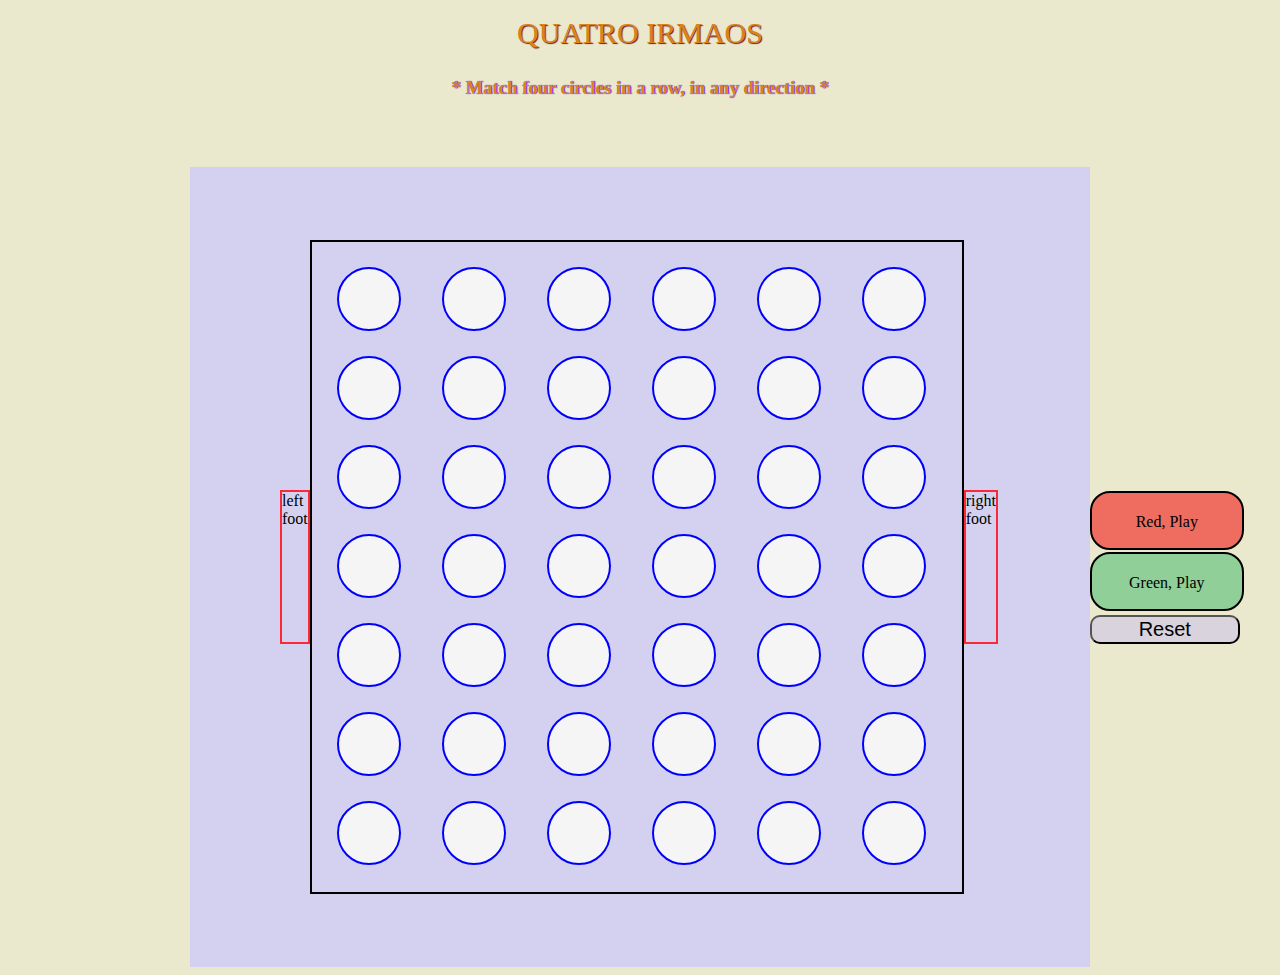
==== index.html @ c572fa80 "First Commit HTML CSS" ====
<!DOCTYPE html>
    <html lang="en">
        <head>
            <meta charset="UTF-8">
            <meta http-equiv="X-UA-Compatible" content="IE=edge">
            <meta name="viewport" content="width=device-width, initial-scale=1.0">
            <link rel="stylesheet" href="../game.css">
           
            <title>Quatro Irmaos</title>
        </head>
            <body>
                <header class='pgTitle'>QUATRO IRMAOS</header>
                <h3 class='instructs'>* Match four circles in a row, in any direction *</h3>
                    <div class='gridContainer'>
                        <div class='leftFoot'>left foot</div>
                        <div class='playGrid' id=''>
                            <div class="rows">
                                <div class="circle spots" id="cir0"></div>
                                <div class="circle spots" id="cir6"></div>
                                <div class="circle spots" id="cir12"></div>
                                <div class="circle spots" id="cir18"></div>
                                <div class="circle spots" id="cir24"></div>
                                <div class="circle spots" id="cir30"></div>
                                <div class="circle spots" id="cir36"></div>
                            </div>
                            <div class="rows">
                                <div class="circle spots" id="cir1"></div>
                                <div class="circle spots" id="cir7"></div>
                                <div class="circle spots" id="cir13"></div>
                                <div class="circle spots" id="cir19"></div>
                                <div class="circle spots" id="cir25"></div>
                                <div class="circle spots" id="cir31"></div>
                                <div class="circle spots" id="cir37"></div>
                            </div>
                            <div class="rows">
                                <div class="circle spots" id="cir2"></div>
                                <div class="circle spots" id="cir8"></div>
                                <div class="circle spots" id="cir14"></div>
                                <div class="circle spots" id="cir20"></div>
                                <div class="circle spots" id="cir26"></div>
                                <div class="circle spots" id="cir32"></div>
                                <div class="circle spots" id="cir38"></div>
                            </div>
                            <div class="rows">
                                <div class="circle spots" id="cir3"></div>
                                <div class="circle spots" id="cir9"></div>
                                <div class="circle spots" id="cir15"></div>
                                <div class="circle spots" id="cir21"></div>
                                <div class="circle spots" id="cir27"></div>
                                <div class="circle spots" id="cir33"></div>
                                <div class="circle spots" id="cir39"></div>
                            </div>
                            <div class="rows">
                                <div class="circle spots" id="cir4"></div>
                                <div class="circle spots" id="cir10"></div>
                                <div class="circle spots" id="cir16"></div>
                                <div class="circle spots" id="cir22"></div>
                                <div class="circle spots" id="cir28"></div>
                                <div class="circle spots" id="cir34"></div>
                                <div class="circle spots" id="cir40"></div>
                            </div>
                            <div class="rows">
                                <div class="circle spots" id="cir5"></div>
                                <div class="circle spots" id="cir11"></div>
                                <div class="circle spots" id="cir17"></div>
                                <div class="circle spots" id="cir23"></div>
                                <div class="circle spots" id="cir29"></div>
                                <div class="circle spots" id="cir35"></div>
                                <div class="circle spots" id="cir41"></div>
                            </div>
                        </div>

                        <div class='rightFoot'>right foot</div>
                        <div class='playerDivReset'>
                            <div class='redPlayer'>Red, Play</div>
                            <div class='grnPlayer'>Green, Play</div>
                            <button class='resetBtn'>Reset</button>
                        </div>

                        <div class="greenCache">
                            <div class="slugsGreen"></div>
                            <div class="slugsGreen"></div>
                            <div class="slugsGreen"></div>
                            <div class="slugsGreen"></div>
                            <div class="slugsGreen"></div>
                            <div class="slugsGreen"></div>
                            <div class="slugsGreen"></div>
                            <div class="slugsGreen"></div>
                            <div class="slugsGreen"></div>
                            <div class="slugsGreen"></div>
                            <div class="slugsGreen"></div>
                            <div class="slugsGreen"></div>
                            <div class="slugsGreen"></div>
                            <div class="slugsGreen"></div>
                            <div class="slugsGreen"></div>
                            <div class="slugsGreen"></div>
                            <div class="slugsGreen"></div>
                            <div class="slugsGreen"></div>
                            <div class="slugsGreen"></div>
                            <div class="slugsGreen"></div>
                            <div class="slugsGreen"></div>
                        </div>

                        <div class="redCache">
                            <div class="slugsRed"></div>
                            <div class="slugsRed"></div>
                            <div class="slugsRed"></div>
                            <div class="slugsRed"></div>
                            <div class="slugsRed"></div>
                            <div class="slugsRed"></div>
                            <div class="slugsRed"></div>
                            <div class="slugsRed"></div>
                            <div class="slugsRed"></div>
                            <div class="slugsRed"></div>
                            <div class="slugsRed"></div>
                            <div class="slugsRed"></div>
                            <div class="slugsRed"></div>
                            <div class="slugsRed"></div>
                            <div class="slugsRed"></div>
                            <div class="slugsRed"></div>
                            <div class="slugsRed"></div>
                            <div class="slugsRed"></div>
                            <div class="slugsRed"></div>
                            <div class="slugsRed"></div>
                            <div class="slugsRed"></div>
                        </div>

                    </div>
                
            </body>
            <script src="../game.js"></script>
    </html>
---- game.css ----
body {
    background-color: rgb(235, 233, 205);
}

.pgTitle {
    color: rgb(220, 131, 22);
    line-height: 50px;
    font-size: 30px;
    text-align: center ;
    text-shadow: rgb(96, 21, 54) 1px 1px 1px;
}

.instructs {
    color: rgb(220, 131, 22);
    text-align: center;
    text-shadow: rgb(72, 24, 218) 1px 0 1px;
    padding-bottom: 50px;
}

.gridContainer {        /*This holds the playGrid*/
    align-items: center; 
    display: flex;
    width: 900px;
    height:800px;
    background-color: rgb(212, 209, 240);
    /* border: 10px solid purple; */
    margin: auto;
}

.leftFoot {
    width: 30px;
    height: 150px;
    border: 2px solid rgb(251, 40, 54);
    margin-left: 10%;
    

}

.playGrid {             /*This is where the circles are laid out */

    display: grid;
    grid-template-rows: repeat(6, 15px);
    grid-template-columns: repeat(7, 15px);
    grid-gap: 90px;

    width: 600px;
    height: 600px;
    border: 2px solid black;
    padding: 25px;
}


.circle {
    width: 60px;
    height: 60px;
    background-color: whitesmoke;
    margin-bottom: 25px;
    border-radius: 100px;
    border: 2px solid blue;
}

.rightFoot {
    width: 30px;
    height: 150px;
    border: 2px solid rgb(251, 40, 54);
    margin-right: 10%;
}

.redPlayer {
    background-color: rgb(239, 108, 96);
    text-align: center;
    padding: 20px;
    width: 110px;
    height: 15px;
    border: 2px solid black;
    border-radius: 20px;
    margin: 2px;
}
.redPlayer:hover {
    background-color: rgb(242, 81, 66);
}
.grnPlayer {
    background-color: rgb(144, 207, 151);
    text-align: center;
    padding: 20px;
    width: 110px;
    height: 15px;
    border: 2px solid black;
    border-radius: 20px;
    margin: 2px;
}
.grnPlayer:hover {
    background-color: rgb(97, 200, 109);
}

.resetBtn {
    background-color: rgb(216, 211, 221);
    font-size: 20px;
    width: 150px;
    border-radius: 10px;
    margin: 2px;
}
.resetBtn:hover {
    background-color: rgb(208, 174, 242);
}
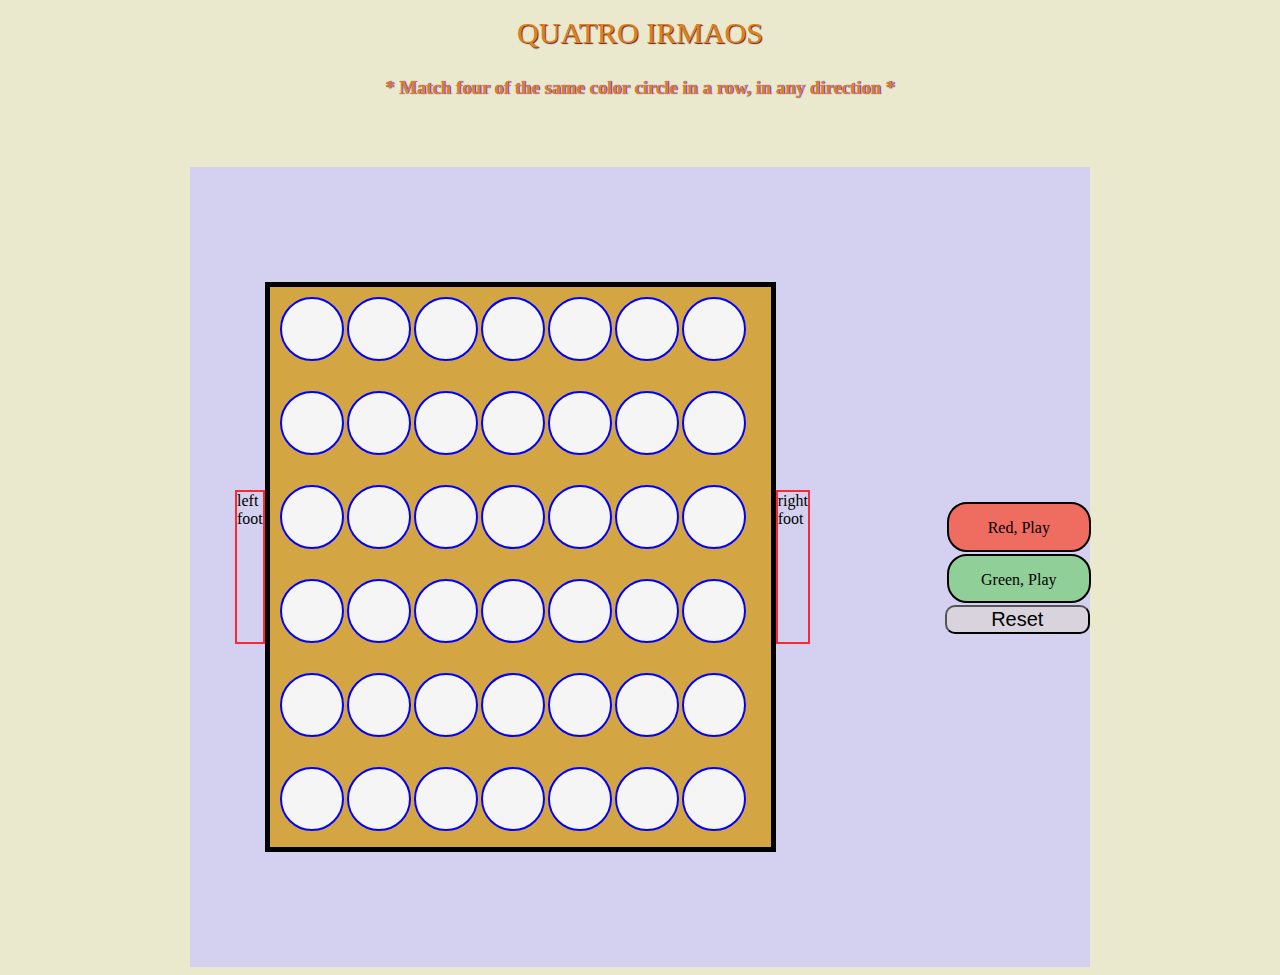
==== commit 1533a7e8: "HTMLv.4. Sstarting winning array" ====
--- a/index.html
+++ b/index.html
@@ -10,64 +10,83 @@
         </head>
             <body>
                 <header class='pgTitle'>QUATRO IRMAOS</header>
-                <h3 class='instructs'>* Match four circles in a row, in any direction *</h3>
+                <h3 class='instructs'>* Match four of the same color circle in a row, in any direction *</h3>
                     <div class='gridContainer'>
                         <div class='leftFoot'>left foot</div>
                         <div class='playGrid' id=''>
-                            <div class="rows">
-                                <div class="circle spots" id="cir0"></div>
-                                <div class="circle spots" id="cir6"></div>
-                                <div class="circle spots" id="cir12"></div>
-                                <div class="circle spots" id="cir18"></div>
-                                <div class="circle spots" id="cir24"></div>
-                                <div class="circle spots" id="cir30"></div>
-                                <div class="circle spots" id="cir36"></div>
+                            <div class="columns col1"> <!--0,7,14 - +8th spot to right=diag-->
+                                <div class="circles" id="slot0"></div>
+                                <div class="circles" id="slot8"></div>
+                                <div class="circles" id="slot16"></div>
+                                <div class="circles" id="slot24"></div>
+                                <div class="circles" id="slot32"></div>
+                                <div class="circles" id="slot40"></div>
+                                <div class="taken" id="slot48"></div>
                             </div>
-                            <div class="rows">
-                                <div class="circle spots" id="cir1"></div>
-                                <div class="circle spots" id="cir7"></div>
-                                <div class="circle spots" id="cir13"></div>
-                                <div class="circle spots" id="cir19"></div>
-                                <div class="circle spots" id="cir25"></div>
-                                <div class="circle spots" id="cir31"></div>
-                                <div class="circle spots" id="cir37"></div>
+                            <div class="columns col2"> <!--1,8, & 15 - +8th = diag-->        
+                                <div class="circles" id="slot1"></div>
+                                <div class="circles" id="slot9"></div>
+                                <div class="circles" id="slot17"></div>
+                                <div class="circles" id="slot25"></div>
+                                <div class="circles" id="slot33"></div>
+                                <div class="circles" id="slot41"></div>
+                                <div class="taken" id="slot49"></div>
                             </div>
-                            <div class="rows">
-                                <div class="circle spots" id="cir2"></div>
-                                <div class="circle spots" id="cir8"></div>
-                                <div class="circle spots" id="cir14"></div>
-                                <div class="circle spots" id="cir20"></div>
-                                <div class="circle spots" id="cir26"></div>
-                                <div class="circle spots" id="cir32"></div>
-                                <div class="circle spots" id="cir38"></div>
+                            <div class="columns col3"> <!--2,9, & 16 - +8th =diag-->
+                                <div class="circles" id="slot2"></div>
+                                <div class="circles" id="slot10"></div>
+                                <div class="circles" id="slot18"></div>
+                                <div class="circles" id="slot26"></div>
+                                <div class="circles" id="slot34"></div>
+                                <div class="circles" id="slot42"></div>
+                                <div class="taken" id="slot50"></div>
                             </div>
-                            <div class="rows">
-                                <div class="circle spots" id="cir3"></div>
-                                <div class="circle spots" id="cir9"></div>
-                                <div class="circle spots" id="cir15"></div>
-                                <div class="circle spots" id="cir21"></div>
-                                <div class="circle spots" id="cir27"></div>
-                                <div class="circle spots" id="cir33"></div>
-                                <div class="circle spots" id="cir39"></div>
+                            <div class="columns col4"> <!--3,10, & 17 - +6 or +8 right = diag-->
+                                <div class="circles" id="slot3"></div>
+                                <div class="circles" id="slot11"></div>
+                                <div class="circles" id="slot19"></div>
+                                <div class="circles" id="slot27"></div>
+                                <div class="circles" id="slot35"></div>
+                                <div class="circles" id="slot43"></div>
+                                <div class="taken" id="slot51"></div>
                             </div>
-                            <div class="rows">
-                                <div class="circle spots" id="cir4"></div>
-                                <div class="circle spots" id="cir10"></div>
-                                <div class="circle spots" id="cir16"></div>
-                                <div class="circle spots" id="cir22"></div>
-                                <div class="circle spots" id="cir28"></div>
-                                <div class="circle spots" id="cir34"></div>
-                                <div class="circle spots" id="cir40"></div>
+                            <div class="columns col5"> <!--4,11, & 18 - +6 right = diag-->
+                                <div class="circles" id="slot4"></div>
+                                <div class="circles" id="slot12"></div>
+                                <div class="circles" id="slot20"></div>
+                                <div class="circles" id="slot28"></div>
+                                <div class="circles" id="slot36"></div>
+                                <div class="circles" id="slot44"></div>
+                                <div class="taken" id="slot52"></div>
                             </div>
-                            <div class="rows">
-                                <div class="circle spots" id="cir5"></div>
-                                <div class="circle spots" id="cir11"></div>
-                                <div class="circle spots" id="cir17"></div>
-                                <div class="circle spots" id="cir23"></div>
-                                <div class="circle spots" id="cir29"></div>
-                                <div class="circle spots" id="cir35"></div>
-                                <div class="circle spots" id="cir41"></div>
+                            <div class="columns col6"> <!--5,12, & 19 - +6 right = diag-->
+                                <div class="circles" id="slot5"></div>
+                                <div class="circles" id="slot13"></div>
+                                <div class="circles" id="slot21"></div>
+                                <div class="circles" id="slot29"></div>
+                                <div class="circles" id="slot37"></div>
+                                <div class="circles" id="slot45"></div>
+                                <div class="taken" id="slot53"></div>
                             </div>
+                            <div class="columns col7"> <!--6,13, & 20 - +6 right = diag-->
+                                <div class="circles" id="slot6"></div>
+                                <div class="circles" id="slot14"></div>
+                                <div class="circles" id="slot22"></div>
+                                <div class="circles" id="slot30"></div>
+                                <div class="circles" id="slot38"></div>
+                                <div class="circles" id="slot46"></div>
+                                <div class="taken" id="slot54"></div>
+                            </div>
+                            <div class="columns col8"> <!--TAKEN RIGHT-->
+                                <div class="taken" id="slot7"></div>
+                                <div class="taken" id="slot15"></div>
+                                <div class="taken" id="slot23"></div>
+                                <div class="taken" id="slot31"></div>
+                                <div class="taken" id="slot39"></div>
+                                <div class="taken" id="slot47"></div>
+                                <div class="taken" id="slot55"></div>
+                            </div>
+
                         </div>
 
                         <div class='rightFoot'>right foot</div>
--- a/game.css
+++ b/game.css
@@ -32,47 +32,52 @@
     width: 30px;
     height: 150px;
     border: 2px solid rgb(251, 40, 54);
-    margin-left: 10%;
+    margin-left: 5%;
     
 
 }
 
 .playGrid {             /*This is where the circles are laid out */
-
     display: grid;
-    grid-template-rows: repeat(6, 15px);
-    grid-template-columns: repeat(7, 15px);
-    grid-gap: 90px;
-
-    width: 600px;
-    height: 600px;
-    border: 2px solid black;
-    padding: 25px;
+    grid-template-rows: repeat(7, 5px);
+    grid-template-columns: repeat(8, 12px);
+    grid-gap: 55px;
+    width: 900px;
+    height: 540px;
+    border: 5px solid black;
+    background-color: rgb(211, 166, 67);
+    padding: 10px;
 }
 
 
-.circle {
+.circles {
     width: 60px;
     height: 60px;
     background-color: whitesmoke;
-    margin-bottom: 25px;
+    margin-bottom: 30px;
     border-radius: 100px;
     border: 2px solid blue;
+}
+
+.taken {
+    width: 0;
+    height: 0;
+    margin: 30px;
 }
 
 .rightFoot {
     width: 30px;
     height: 150px;
     border: 2px solid rgb(251, 40, 54);
-    margin-right: 10%;
+    margin-right: 15%;
 }
 
 .redPlayer {
     background-color: rgb(239, 108, 96);
     text-align: center;
-    padding: 20px;
+    padding: 15px;
     width: 110px;
-    height: 15px;
+    height: 16px;
     border: 2px solid black;
     border-radius: 20px;
     margin: 2px;
@@ -83,7 +88,7 @@
 .grnPlayer {
     background-color: rgb(144, 207, 151);
     text-align: center;
-    padding: 20px;
+    padding: 15px;
     width: 110px;
     height: 15px;
     border: 2px solid black;
@@ -97,9 +102,8 @@
 .resetBtn {
     background-color: rgb(216, 211, 221);
     font-size: 20px;
-    width: 150px;
+    width: 145px;
     border-radius: 10px;
-    margin: 2px;
 }
 .resetBtn:hover {
     background-color: rgb(208, 174, 242);
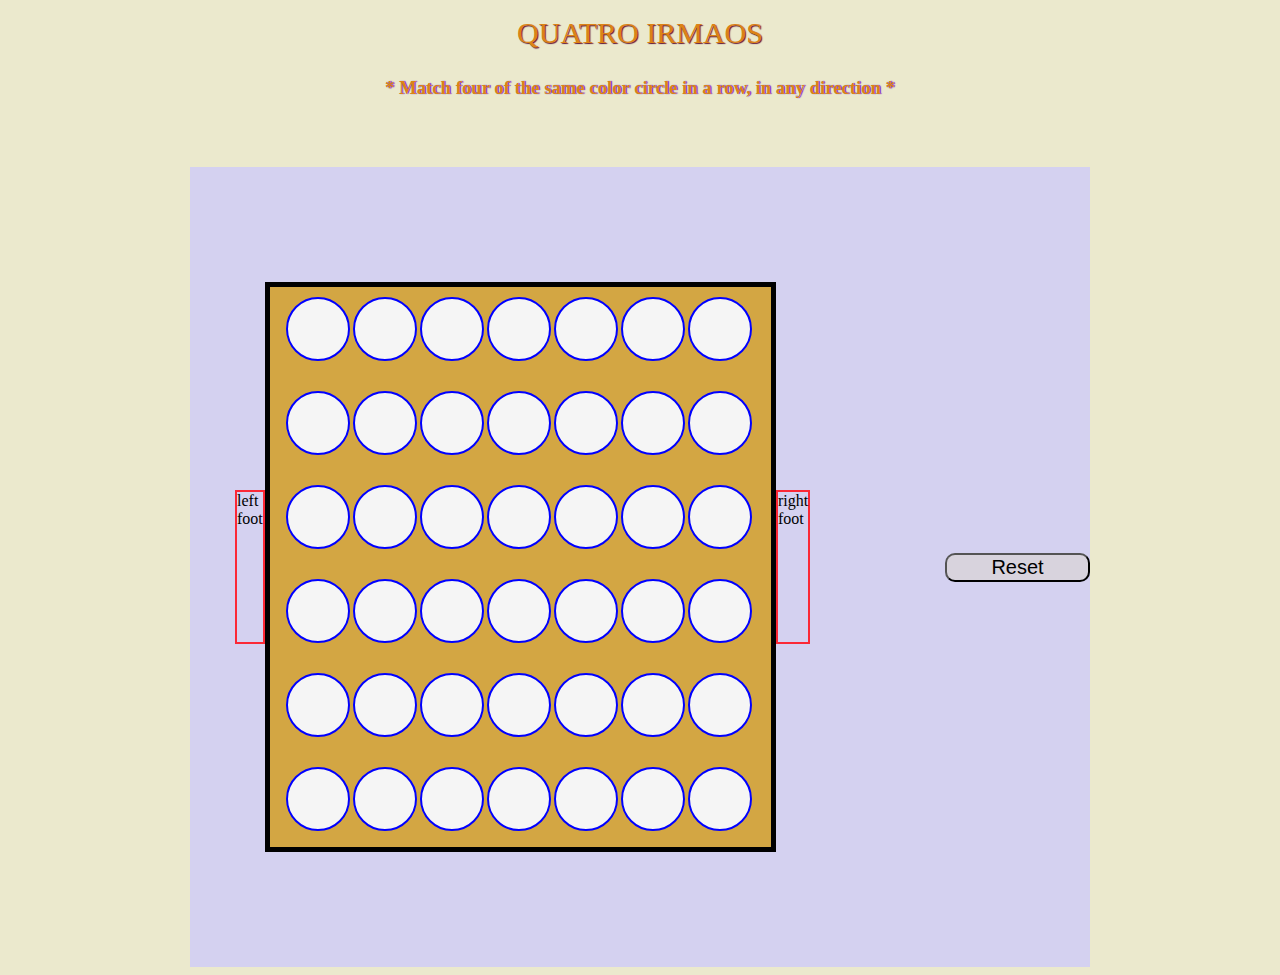
==== commit 1075a137: "Corrected winning combo matrix" ====
--- a/index.html
+++ b/index.html
@@ -12,6 +12,7 @@
                 <header class='pgTitle'>QUATRO IRMAOS</header>
                 <h3 class='instructs'>* Match four of the same color circle in a row, in any direction *</h3>
                     <div class='gridContainer'>
+                        <div class='playingNow'></div>
                         <div class='leftFoot'>left foot</div>
                         <div class='playGrid' id=''>
                             <div class="columns col1"> <!--0,7,14 - +8th spot to right=diag-->
@@ -91,8 +92,8 @@
 
                         <div class='rightFoot'>right foot</div>
                         <div class='playerDivReset'>
-                            <div class='redPlayer'>Red, Play</div>
-                            <div class='grnPlayer'>Green, Play</div>
+                            <!-- <div class='redPlayer'>Red, Play</div>
+                            <div class='grnPlayer'>Green, Play</div> -->
                             <button class='resetBtn'>Reset</button>
                         </div>
 
--- a/game.css
+++ b/game.css
@@ -42,7 +42,7 @@
     grid-template-rows: repeat(7, 5px);
     grid-template-columns: repeat(8, 12px);
     grid-gap: 55px;
-    width: 900px;
+    width: 850px;
     height: 540px;
     border: 5px solid black;
     background-color: rgb(211, 166, 67);
@@ -57,6 +57,7 @@
     margin-bottom: 30px;
     border-radius: 100px;
     border: 2px solid blue;
+    margin-left: 6px;
 }
 
 .taken {
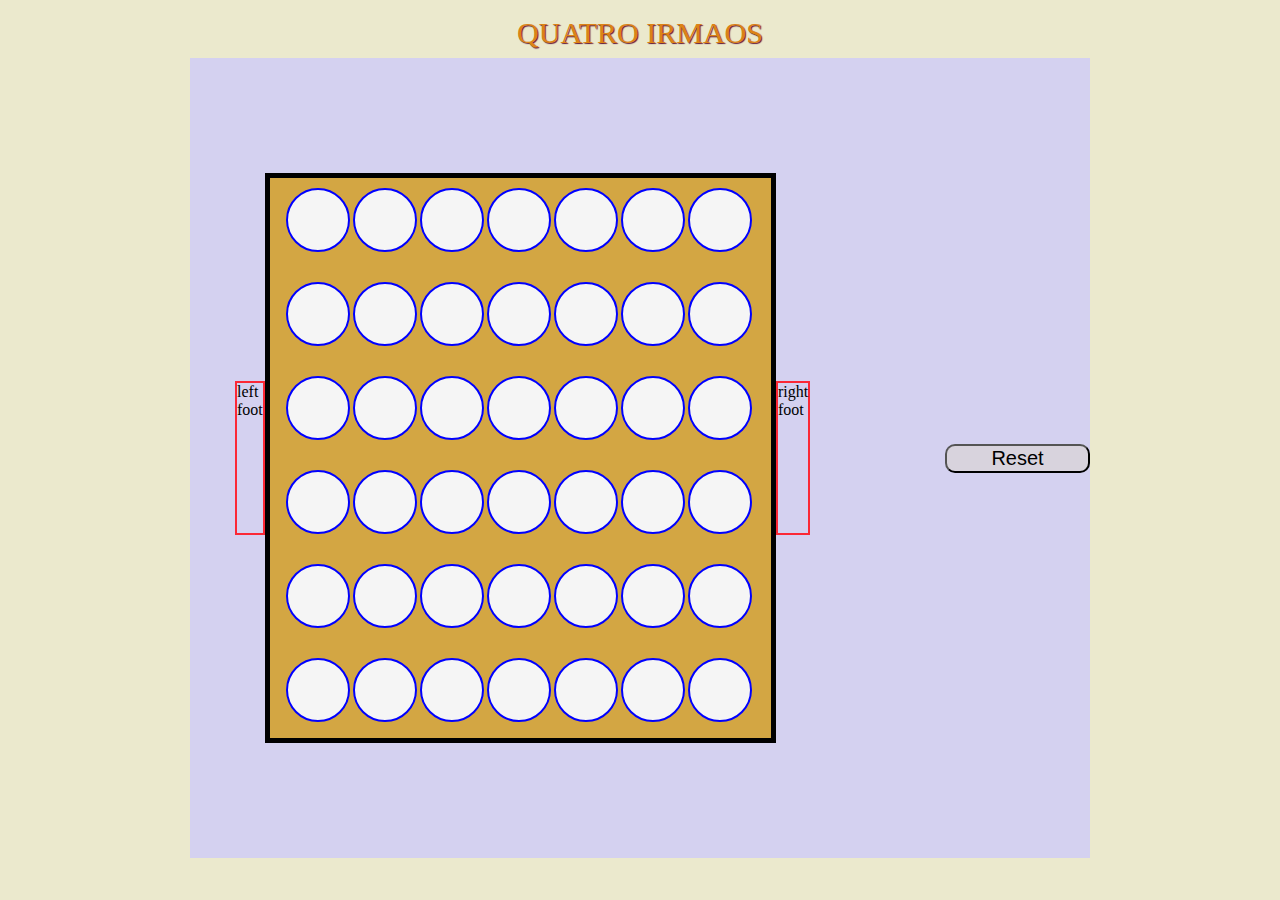
==== commit 1741bde6: "Basic landing page set-up" ====
--- a/index.html
+++ b/index.html
@@ -6,88 +6,78 @@
             <meta name="viewport" content="width=device-width, initial-scale=1.0">
             <link rel="stylesheet" href="../game.css">
            
-            <title>Quatro Irmaos</title>
+            <title>Quatro_Irmaos_Game</title>
         </head>
             <body>
                 <header class='pgTitle'>QUATRO IRMAOS</header>
-                <h3 class='instructs'>* Match four of the same color circle in a row, in any direction *</h3>
+                
                     <div class='gridContainer'>
                         <div class='playingNow'></div>
                         <div class='leftFoot'>left foot</div>
                         <div class='playGrid' id=''>
                             <div class="columns col1"> <!--0,7,14 - +8th spot to right=diag-->
                                 <div class="circles" id="slot0"></div>
-                                <div class="circles" id="slot8"></div>
-                                <div class="circles" id="slot16"></div>
-                                <div class="circles" id="slot24"></div>
-                                <div class="circles" id="slot32"></div>
-                                <div class="circles" id="slot40"></div>
-                                <div class="taken" id="slot48"></div>
+                                <div class="circles" id="slot7"></div>
+                                <div class="circles" id="slot14"></div>
+                                <div class="circles" id="slot21"></div>
+                                <div class="circles" id="slot28"></div>
+                                <div class="circles" id="slot35"></div>
+                                
                             </div>
                             <div class="columns col2"> <!--1,8, & 15 - +8th = diag-->        
                                 <div class="circles" id="slot1"></div>
-                                <div class="circles" id="slot9"></div>
-                                <div class="circles" id="slot17"></div>
-                                <div class="circles" id="slot25"></div>
-                                <div class="circles" id="slot33"></div>
-                                <div class="circles" id="slot41"></div>
-                                <div class="taken" id="slot49"></div>
+                                <div class="circles" id="slot8"></div>
+                                <div class="circles" id="slot15"></div>
+                                <div class="circles" id="slot22"></div>
+                                <div class="circles" id="slot29"></div>
+                                <div class="circles" id="slot36"></div>
+                                
                             </div>
                             <div class="columns col3"> <!--2,9, & 16 - +8th =diag-->
                                 <div class="circles" id="slot2"></div>
-                                <div class="circles" id="slot10"></div>
-                                <div class="circles" id="slot18"></div>
-                                <div class="circles" id="slot26"></div>
-                                <div class="circles" id="slot34"></div>
-                                <div class="circles" id="slot42"></div>
-                                <div class="taken" id="slot50"></div>
+                                <div class="circles" id="slot9"></div>
+                                <div class="circles" id="slot16"></div>
+                                <div class="circles" id="slot23"></div>
+                                <div class="circles" id="slot30"></div>
+                                <div class="circles" id="slot37"></div>
+                                
                             </div>
                             <div class="columns col4"> <!--3,10, & 17 - +6 or +8 right = diag-->
                                 <div class="circles" id="slot3"></div>
-                                <div class="circles" id="slot11"></div>
-                                <div class="circles" id="slot19"></div>
-                                <div class="circles" id="slot27"></div>
-                                <div class="circles" id="slot35"></div>
-                                <div class="circles" id="slot43"></div>
-                                <div class="taken" id="slot51"></div>
+                                <div class="circles" id="slot10"></div>
+                                <div class="circles" id="slot17"></div>
+                                <div class="circles" id="slot24"></div>
+                                <div class="circles" id="slot31"></div>
+                                <div class="circles" id="slot38"></div>
+                                
                             </div>
                             <div class="columns col5"> <!--4,11, & 18 - +6 right = diag-->
                                 <div class="circles" id="slot4"></div>
-                                <div class="circles" id="slot12"></div>
-                                <div class="circles" id="slot20"></div>
-                                <div class="circles" id="slot28"></div>
-                                <div class="circles" id="slot36"></div>
-                                <div class="circles" id="slot44"></div>
-                                <div class="taken" id="slot52"></div>
+                                <div class="circles" id="slot11"></div>
+                                <div class="circles" id="slot18"></div>
+                                <div class="circles" id="slot25"></div>
+                                <div class="circles" id="slot32"></div>
+                                <div class="circles" id="slot39"></div>
+                                
                             </div>
                             <div class="columns col6"> <!--5,12, & 19 - +6 right = diag-->
                                 <div class="circles" id="slot5"></div>
-                                <div class="circles" id="slot13"></div>
-                                <div class="circles" id="slot21"></div>
-                                <div class="circles" id="slot29"></div>
-                                <div class="circles" id="slot37"></div>
-                                <div class="circles" id="slot45"></div>
-                                <div class="taken" id="slot53"></div>
+                                <div class="circles" id="slot12"></div>
+                                <div class="circles" id="slot19"></div>
+                                <div class="circles" id="slot26"></div>
+                                <div class="circles" id="slot33"></div>
+                                <div class="circles" id="slot40"></div>
+                                
                             </div>
                             <div class="columns col7"> <!--6,13, & 20 - +6 right = diag-->
                                 <div class="circles" id="slot6"></div>
-                                <div class="circles" id="slot14"></div>
-                                <div class="circles" id="slot22"></div>
-                                <div class="circles" id="slot30"></div>
-                                <div class="circles" id="slot38"></div>
-                                <div class="circles" id="slot46"></div>
-                                <div class="taken" id="slot54"></div>
+                                <div class="circles" id="slot13"></div>
+                                <div class="circles" id="slot20"></div>
+                                <div class="circles" id="slot27"></div>
+                                <div class="circles" id="slot34"></div>
+                                <div class="circles" id="slot41"></div>
+                                
                             </div>
-                            <div class="columns col8"> <!--TAKEN RIGHT-->
-                                <div class="taken" id="slot7"></div>
-                                <div class="taken" id="slot15"></div>
-                                <div class="taken" id="slot23"></div>
-                                <div class="taken" id="slot31"></div>
-                                <div class="taken" id="slot39"></div>
-                                <div class="taken" id="slot47"></div>
-                                <div class="taken" id="slot55"></div>
-                            </div>
-
                         </div>
 
                         <div class='rightFoot'>right foot</div>
--- a/game.css
+++ b/game.css
@@ -1,6 +1,45 @@
+.homeBody {
+    background-color: rgb(235, 233, 205);
+   padding: 50px
+}
+
 
 body {
     background-color: rgb(235, 233, 205);
+}
+
+.homePgTitle {
+    margin-top: 100px;
+    color: rgb(220, 131, 22);
+    line-height: 50px;
+    font-size: 40px;
+    text-align: center ;
+    text-shadow: rgb(96, 21, 54) 1px 1px 1px;
+}
+
+.haveFun {
+    color: rgb(220, 131, 22);
+    line-height: 50px;
+    font-size: 75px;
+    text-align: center ;
+    text-shadow: rgb(72, 24, 218) 1px 1px 1px;
+
+}
+
+.toGamePage {
+    text-align: center;
+}
+
+
+
+.instructs {
+    text-align: center;
+    /* width: 200px; */
+    color: rgb(220, 131, 22);
+    text-align: center;
+    
+    /* margin-left: 575px; */
+    padding: 50px;
 }
 
 .pgTitle {
@@ -9,13 +48,6 @@
     font-size: 30px;
     text-align: center ;
     text-shadow: rgb(96, 21, 54) 1px 1px 1px;
-}
-
-.instructs {
-    color: rgb(220, 131, 22);
-    text-align: center;
-    text-shadow: rgb(72, 24, 218) 1px 0 1px;
-    padding-bottom: 50px;
 }
 
 .gridContainer {        /*This holds the playGrid*/
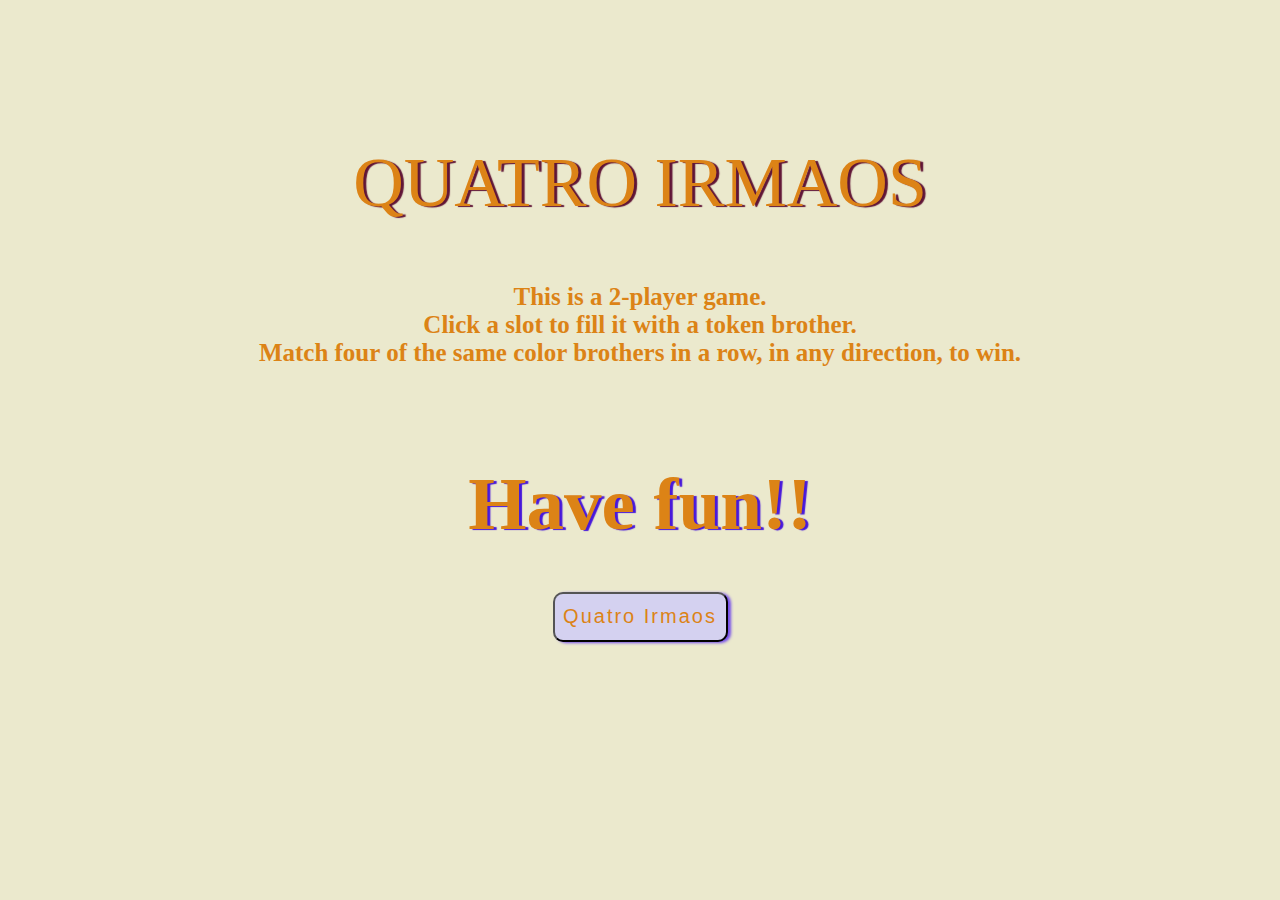
==== commit 5d537422: "Stopped double click issue" ====
--- a/index.html
+++ b/index.html
@@ -4,139 +4,22 @@
             <meta charset="UTF-8">
             <meta http-equiv="X-UA-Compatible" content="IE=edge">
             <meta name="viewport" content="width=device-width, initial-scale=1.0">
-            <link rel="stylesheet" href="../game.css">
-           
-            <title>Quatro_Irmaos_Game</title>
+            <link rel="stylesheet" href="../game.css"> 
+            <title>Quatro_Irmaos</title>
         </head>
-            <body>
-                <header class='pgTitle'>QUATRO IRMAOS</header>
-                
-                    <div class='gridContainer'>
-                        <div class='playingNow'></div>
-                        <div class='leftFoot'>left foot</div>
-                        <div class='playGrid' id=''>
-                            <div class="columns col1"> <!--0,7,14 - +8th spot to right=diag-->
-                                <div class="circles" id="slot0"></div>
-                                <div class="circles" id="slot7"></div>
-                                <div class="circles" id="slot14"></div>
-                                <div class="circles" id="slot21"></div>
-                                <div class="circles" id="slot28"></div>
-                                <div class="circles" id="slot35"></div>
-                                
-                            </div>
-                            <div class="columns col2"> <!--1,8, & 15 - +8th = diag-->        
-                                <div class="circles" id="slot1"></div>
-                                <div class="circles" id="slot8"></div>
-                                <div class="circles" id="slot15"></div>
-                                <div class="circles" id="slot22"></div>
-                                <div class="circles" id="slot29"></div>
-                                <div class="circles" id="slot36"></div>
-                                
-                            </div>
-                            <div class="columns col3"> <!--2,9, & 16 - +8th =diag-->
-                                <div class="circles" id="slot2"></div>
-                                <div class="circles" id="slot9"></div>
-                                <div class="circles" id="slot16"></div>
-                                <div class="circles" id="slot23"></div>
-                                <div class="circles" id="slot30"></div>
-                                <div class="circles" id="slot37"></div>
-                                
-                            </div>
-                            <div class="columns col4"> <!--3,10, & 17 - +6 or +8 right = diag-->
-                                <div class="circles" id="slot3"></div>
-                                <div class="circles" id="slot10"></div>
-                                <div class="circles" id="slot17"></div>
-                                <div class="circles" id="slot24"></div>
-                                <div class="circles" id="slot31"></div>
-                                <div class="circles" id="slot38"></div>
-                                
-                            </div>
-                            <div class="columns col5"> <!--4,11, & 18 - +6 right = diag-->
-                                <div class="circles" id="slot4"></div>
-                                <div class="circles" id="slot11"></div>
-                                <div class="circles" id="slot18"></div>
-                                <div class="circles" id="slot25"></div>
-                                <div class="circles" id="slot32"></div>
-                                <div class="circles" id="slot39"></div>
-                                
-                            </div>
-                            <div class="columns col6"> <!--5,12, & 19 - +6 right = diag-->
-                                <div class="circles" id="slot5"></div>
-                                <div class="circles" id="slot12"></div>
-                                <div class="circles" id="slot19"></div>
-                                <div class="circles" id="slot26"></div>
-                                <div class="circles" id="slot33"></div>
-                                <div class="circles" id="slot40"></div>
-                                
-                            </div>
-                            <div class="columns col7"> <!--6,13, & 20 - +6 right = diag-->
-                                <div class="circles" id="slot6"></div>
-                                <div class="circles" id="slot13"></div>
-                                <div class="circles" id="slot20"></div>
-                                <div class="circles" id="slot27"></div>
-                                <div class="circles" id="slot34"></div>
-                                <div class="circles" id="slot41"></div>
-                                
-                            </div>
-                        </div>
 
-                        <div class='rightFoot'>right foot</div>
-                        <div class='playerDivReset'>
-                            <!-- <div class='redPlayer'>Red, Play</div>
-                            <div class='grnPlayer'>Green, Play</div> -->
-                            <button class='resetBtn'>Reset</button>
-                        </div>
+        <body class='homeBody'>
+        
+        <header class='homePgTitle'>QUATRO IRMAOS</header>
+        <h3 class='instructs'>This is a 2-player game. <br>Click a slot to fill it with a token brother.<br> Match four of the same color brothers in a row, in any direction, to win.</h3>
 
-                        <div class="greenCache">
-                            <div class="slugsGreen"></div>
-                            <div class="slugsGreen"></div>
-                            <div class="slugsGreen"></div>
-                            <div class="slugsGreen"></div>
-                            <div class="slugsGreen"></div>
-                            <div class="slugsGreen"></div>
-                            <div class="slugsGreen"></div>
-                            <div class="slugsGreen"></div>
-                            <div class="slugsGreen"></div>
-                            <div class="slugsGreen"></div>
-                            <div class="slugsGreen"></div>
-                            <div class="slugsGreen"></div>
-                            <div class="slugsGreen"></div>
-                            <div class="slugsGreen"></div>
-                            <div class="slugsGreen"></div>
-                            <div class="slugsGreen"></div>
-                            <div class="slugsGreen"></div>
-                            <div class="slugsGreen"></div>
-                            <div class="slugsGreen"></div>
-                            <div class="slugsGreen"></div>
-                            <div class="slugsGreen"></div>
-                        </div>
+        <h2 class="haveFun">Have fun!!</h2>
+        
+        <nav class="toGamePage">
+            <button onclick="location.href='game.html'" type="button" class="gamePlay">Quatro Irmaos
+            </button>
+        </nav>
 
-                        <div class="redCache">
-                            <div class="slugsRed"></div>
-                            <div class="slugsRed"></div>
-                            <div class="slugsRed"></div>
-                            <div class="slugsRed"></div>
-                            <div class="slugsRed"></div>
-                            <div class="slugsRed"></div>
-                            <div class="slugsRed"></div>
-                            <div class="slugsRed"></div>
-                            <div class="slugsRed"></div>
-                            <div class="slugsRed"></div>
-                            <div class="slugsRed"></div>
-                            <div class="slugsRed"></div>
-                            <div class="slugsRed"></div>
-                            <div class="slugsRed"></div>
-                            <div class="slugsRed"></div>
-                            <div class="slugsRed"></div>
-                            <div class="slugsRed"></div>
-                            <div class="slugsRed"></div>
-                            <div class="slugsRed"></div>
-                            <div class="slugsRed"></div>
-                            <div class="slugsRed"></div>
-                        </div>
-
-                    </div>
-                
-            </body>
-            <script src="../game.js"></script>
+            <script src="../game.js"></script>    
+        </body>
     </html>--- a/game.css
+++ b/game.css
@@ -12,9 +12,9 @@
     margin-top: 100px;
     color: rgb(220, 131, 22);
     line-height: 50px;
-    font-size: 40px;
+    font-size: 70px;
     text-align: center ;
-    text-shadow: rgb(96, 21, 54) 1px 1px 1px;
+    text-shadow: rgb(96, 21, 54) 3px 1px 1px;
 }
 
 .haveFun {
@@ -22,12 +22,23 @@
     line-height: 50px;
     font-size: 75px;
     text-align: center ;
-    text-shadow: rgb(72, 24, 218) 1px 1px 1px;
+    text-shadow: rgb(72, 24, 218) 3px 1px 1px;
 
 }
 
 .toGamePage {
     text-align: center;
+}
+
+.gamePlay {
+    width: 175px;
+    height: 50px;
+    font-size: 20px;
+    color: rgb(220, 131, 22);
+    background-color: rgb(212, 209, 240);
+    letter-spacing: 2px;
+    border-radius: 10px;
+    box-shadow:  rgb(115, 75, 235) 3px 1px 3px;
 }
 
 
@@ -37,6 +48,7 @@
     /* width: 200px; */
     color: rgb(220, 131, 22);
     text-align: center;
+    font-size: 25px;
     
     /* margin-left: 575px; */
     padding: 50px;
